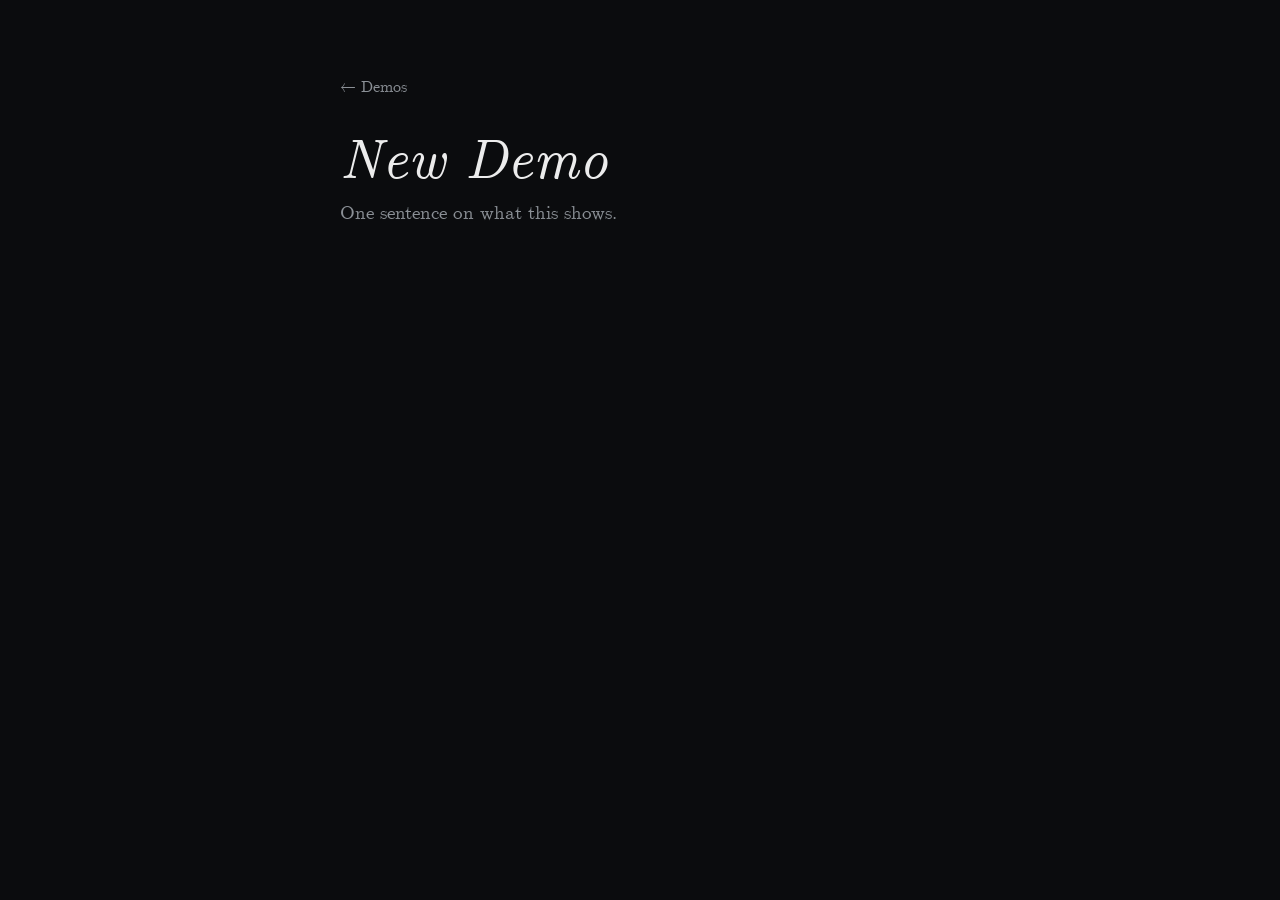
==== _template/index.html @ 85ca11b1 "Make demos easy to add: list in demos.js, shared assets, template, 404 Co-Authored-By: Claude Opus 5" ====
<!DOCTYPE html>
<html lang="en">
<head>
<meta charset="utf-8">
<meta name="viewport" content="width=device-width, initial-scale=1">
<title>New Demo</title>
<link rel="stylesheet" href="../assets/site.css">
<style>
/* Demo-specific styles go here */
</style>
</head>
<body>
<main class="page">
  <a class="back" href="../">← Demos</a>
  <h1 class="title">New Demo</h1>
  <p class="lede">One sentence on what this shows.</p>
  <!-- Demo content goes here. Libraries can load from a CDN, e.g.
       <script src="https://cdn.jsdelivr.net/npm/three@0.147.0/build/three.min.js"></script> -->
</main>
<script>
// Demo code goes here
</script>
</body>
</html>
---- assets/site.css ----
/* Shared look for divo.link demos. Link it with a relative path (assets/site.css from the root, ../assets/site.css from a demo folder). */
@font-face{font-family:"CMU Serif";font-style:normal;font-weight:400;font-display:swap;src:url(fonts/cmu-serif-roman.woff2) format("woff2")}
@font-face{font-family:"CMU Serif";font-style:italic;font-weight:400;font-display:swap;src:url(fonts/cmu-serif-italic.woff2) format("woff2")}
:root{
  --bg:#0b0c0e; --ink:#ececec; --muted:#8b9096; --line:rgba(236,236,236,.10);
  --accent:#ffe45c; --blue:#58c4dd; --red:#fc6255; --green:#83c167; --teal:#5cd0b3; --purple:#9a72ac;
  --serif:"CMU Serif","Latin Modern Roman",Georgia,serif;
  color-scheme:dark;
}
*{box-sizing:border-box}
html,body{margin:0;min-height:100%}
body{background:var(--bg);color:var(--ink);font:400 19px/1.5 var(--serif);-webkit-font-smoothing:antialiased}
a{color:inherit}
a:focus-visible,button:focus-visible{outline:1px solid var(--accent);outline-offset:4px}
.page{max-width:640px;margin:0 auto;padding:72px 20px 96px}
.title{font:italic 400 56px/1 var(--serif);margin:0 0 12px;text-wrap:balance}
.lede{color:var(--muted);margin:0 0 48px}
.back{display:inline-block;color:var(--muted);text-decoration:none;font-size:16px;margin-bottom:32px}
.back:hover{color:var(--accent)}
@media (max-width:420px){ .page{padding-top:48px} .title{font-size:44px} }
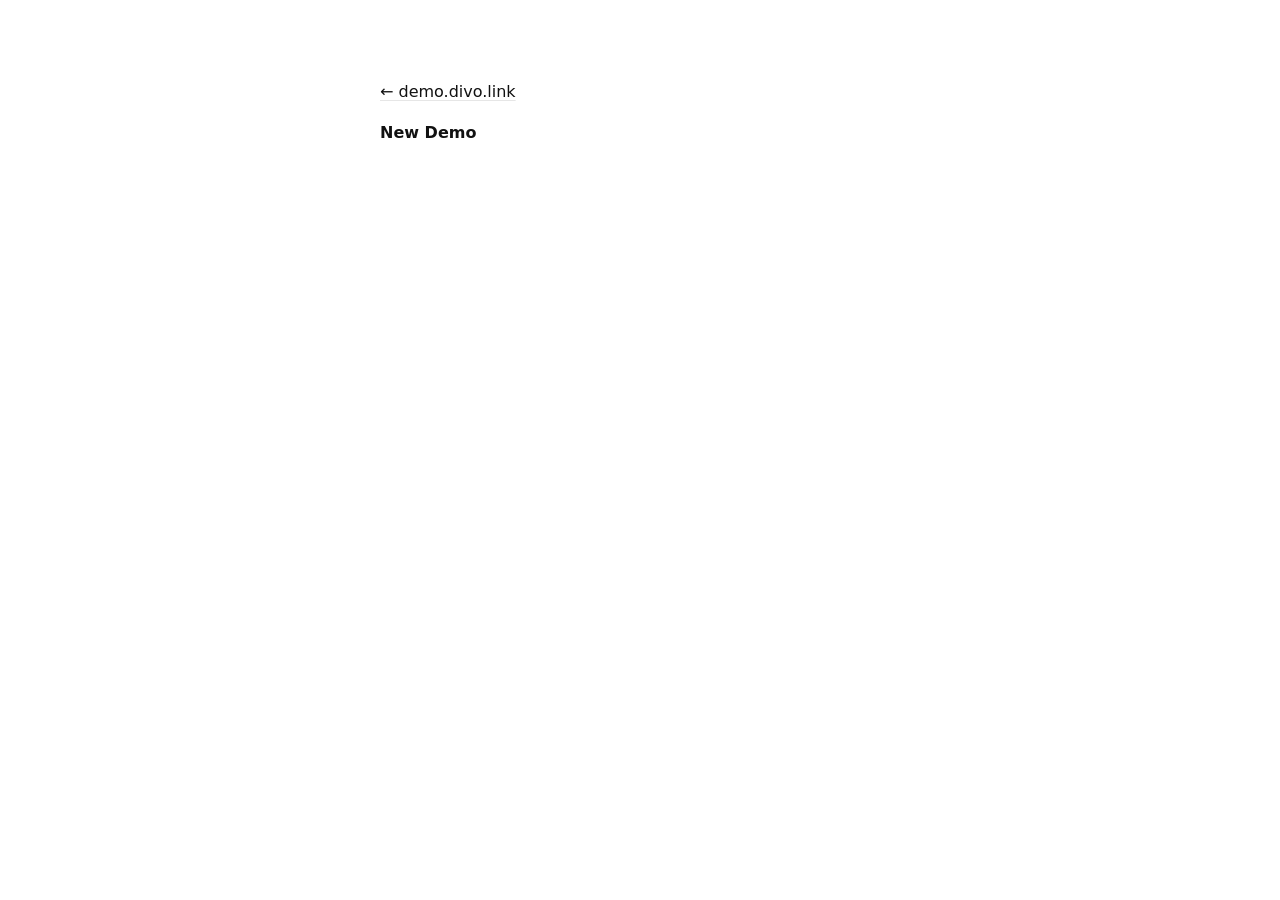
==== commit 017617c7: "Move to demo.divo.link and simplify the overview page Co-Authored-By: Claude Opus 5.5 <noreply@anthr" ====
--- a/_template/index.html
+++ b/_template/index.html
@@ -5,15 +5,15 @@
 <meta name="viewport" content="width=device-width, initial-scale=1">
 <title>New Demo</title>
 <link rel="stylesheet" href="../assets/site.css">
+<!-- Optional Computer Modern font: <link rel="stylesheet" href="../assets/cmu.css"> -->
 <style>
 /* Demo-specific styles go here */
 </style>
 </head>
 <body>
-<main class="page">
-  <a class="back" href="../">← Demos</a>
-  <h1 class="title">New Demo</h1>
-  <p class="lede">One sentence on what this shows.</p>
+<main>
+  <p><a href="../">← demo.divo.link</a></p>
+  <h1>New Demo</h1>
   <!-- Demo content goes here. Libraries can load from a CDN, e.g.
        <script src="https://cdn.jsdelivr.net/npm/three@0.147.0/build/three.min.js"></script> -->
 </main>
--- a/assets/site.css
+++ b/assets/site.css
@@ -1,20 +1,12 @@
-/* Shared look for divo.link demos. Link it with a relative path (assets/site.css from the root, ../assets/site.css from a demo folder). */
-@font-face{font-family:"CMU Serif";font-style:normal;font-weight:400;font-display:swap;src:url(fonts/cmu-serif-roman.woff2) format("woff2")}
-@font-face{font-family:"CMU Serif";font-style:italic;font-weight:400;font-display:swap;src:url(fonts/cmu-serif-italic.woff2) format("woff2")}
-:root{
-  --bg:#0b0c0e; --ink:#ececec; --muted:#8b9096; --line:rgba(236,236,236,.10);
-  --accent:#ffe45c; --blue:#58c4dd; --red:#fc6255; --green:#83c167; --teal:#5cd0b3; --purple:#9a72ac;
-  --serif:"CMU Serif","Latin Modern Roman",Georgia,serif;
-  color-scheme:dark;
-}
+/* Minimal shared base for the overview, the 404 page and the demo template. */
+:root{--bg:#fff;--ink:#111;--muted:#6b6b6b;--line:#e6e6e6;color-scheme:light dark}
+@media (prefers-color-scheme:dark){:root{--bg:#111;--ink:#ececec;--muted:#8f8f8f;--line:#262626}}
 *{box-sizing:border-box}
-html,body{margin:0;min-height:100%}
-body{background:var(--bg);color:var(--ink);font:400 19px/1.5 var(--serif);-webkit-font-smoothing:antialiased}
-a{color:inherit}
-a:focus-visible,button:focus-visible{outline:1px solid var(--accent);outline-offset:4px}
-.page{max-width:640px;margin:0 auto;padding:72px 20px 96px}
-.title{font:italic 400 56px/1 var(--serif);margin:0 0 12px;text-wrap:balance}
-.lede{color:var(--muted);margin:0 0 48px}
-.back{display:inline-block;color:var(--muted);text-decoration:none;font-size:16px;margin-bottom:32px}
-.back:hover{color:var(--accent)}
-@media (max-width:420px){ .page{padding-top:48px} .title{font-size:44px} }
+html,body{margin:0}
+body{background:var(--bg);color:var(--ink);font:16px/1.55 system-ui,-apple-system,"Segoe UI",Roboto,Helvetica,Arial,sans-serif;-webkit-font-smoothing:antialiased}
+main{max-width:560px;margin:0 auto;padding:64px 20px}
+h1{font-size:16px;font-weight:600;margin:0 0 40px}
+a{color:inherit;text-decoration-color:var(--line);text-underline-offset:3px}
+a:hover{text-decoration-color:currentColor}
+a:focus-visible{outline:2px solid currentColor;outline-offset:2px}
+.muted{color:var(--muted)}
--- a/assets/cmu.css
+++ b/assets/cmu.css
@@ -0,0 +1,3 @@
+/* Optional: Computer Modern (CMU Serif) for demos that want it. Use font-family: "CMU Serif". */
+@font-face{font-family:"CMU Serif";font-style:normal;font-weight:400;font-display:swap;src:url(fonts/cmu-serif-roman.woff2) format("woff2")}
+@font-face{font-family:"CMU Serif";font-style:italic;font-weight:400;font-display:swap;src:url(fonts/cmu-serif-italic.woff2) format("woff2")}
